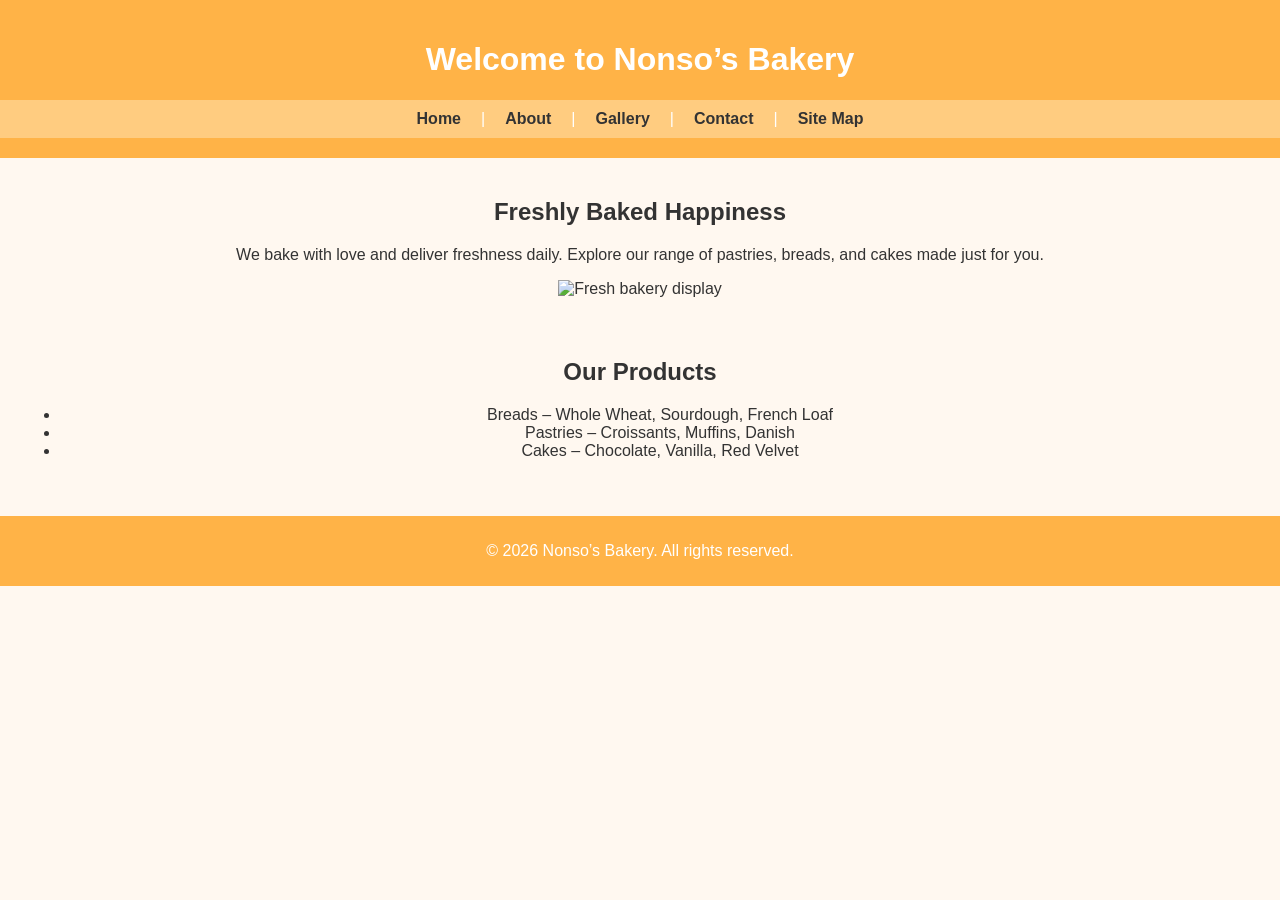
==== index.html @ 1081cbe5 "Add files via upload" ====
<!DOCTYPE html>
<html lang="en">
<head>
  <meta charset="UTF-8">
  <meta name="viewport" content="width=device-width, initial-scale=1.0">
  <title>Nonso’s Bakery</title>
  <!-- Link to external CSS file -->
  <link rel="stylesheet" href="styles/style.css">
</head>
<body>
  <!-- Header section with site title and navigation -->
  <header>
    <h1>Welcome to Nonso’s Bakery</h1>
    <nav>
      <!-- Navigation menu linking all pages -->
      <a href="index.html">Home</a> |
      <a href="about.html">About</a> |
      <a href="gallery.html">Gallery</a> |
      <a href="contact.html">Contact</a> |
      <a href="sitemap.html">Site Map</a>
    </nav>
  </header>

  <!-- Home section introducing the bakery -->
  <section id="home">
    <h2>Freshly Baked Happiness</h2>
    <p>We bake with love and deliver freshness daily. Explore our range of pastries, breads, and cakes made just for you.</p>
    <img src="images/bakery-banner.jpg" alt="Fresh bakery display">
  </section>

  <!-- Products section listing bakery items -->
  <section id="products">
    <h2>Our Products</h2>
    <ul>
      <li>Breads – Whole Wheat, Sourdough, French Loaf</li>
      <li>Pastries – Croissants, Muffins, Danish</li>
      <li>Cakes – Chocolate, Vanilla, Red Velvet</li>
    </ul>
  </section>

  <!-- Footer section -->
  <footer>
    <p>&copy; 2026 Nonso’s Bakery. All rights reserved.</p>
  </footer>
</body>
</html>
---- styles/style.css ----
/* ===============================
   Nonso's Bakery Website Styles
   =============================== */

/* General page styling */
body {
  font-family: 'Segoe UI', Arial, sans-serif;
  background-color: #fff8f0;
  color: #333;
  margin: 0;
  padding: 0;
}

/* Header and navigation */
header {
  background-color: #ffb347;
  color: white;
  text-align: center;
  padding: 20px 0;
}

nav {
  background-color: #ffcc80;
  display: flex;
  justify-content: center;
  gap: 20px;
  padding: 10px 0;
}

nav a {
  color: #333;
  text-decoration: none;
  font-weight: bold;
}

nav a:hover {
  color: #ff6600;
}

/* Sections */
section {
  padding: 20px;
  text-align: center;
}

/* Gallery layout */
.gallery {
  display: grid;
  grid-template-columns: repeat(auto-fit, minmax(250px, 1fr));
  gap: 15px;
  padding: 20px;
}

.gallery img {
  width: 100%;
  border-radius: 8px;
  box-shadow: 0 2px 5px rgba(0,0,0,0.2);
}

/* Footer */
footer {
  background-color: #ffb347;
  color: white;
  text-align: center;
  padding: 10px 0;
  margin-top: 20px;
}
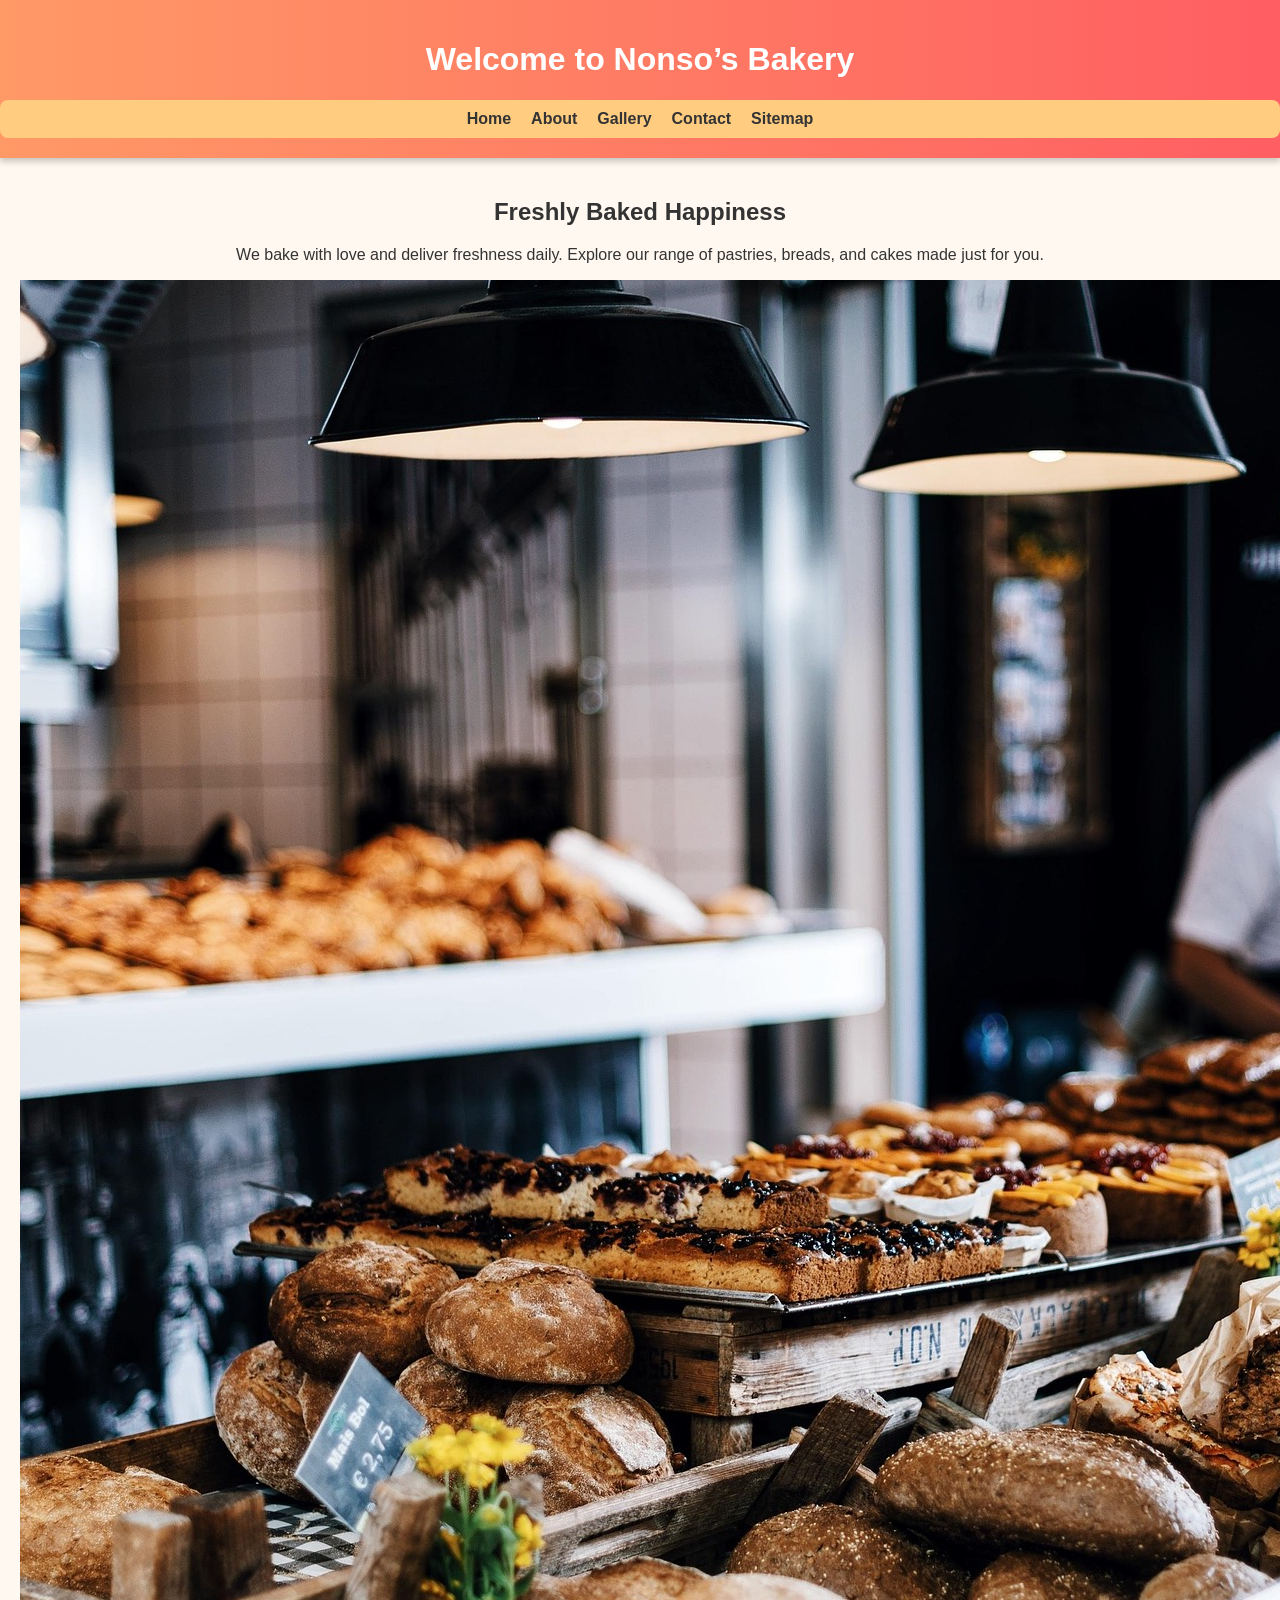
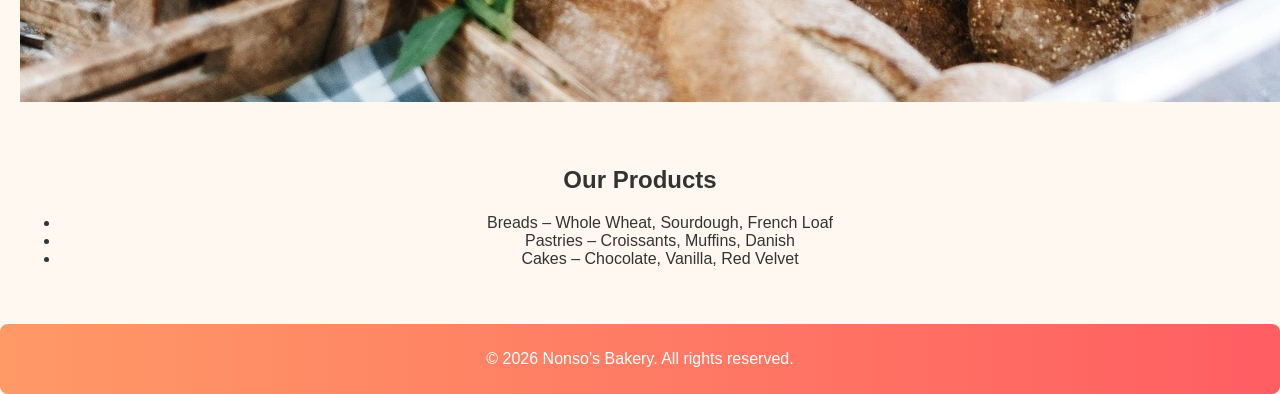
==== commit 15511c4a: "Add files via upload" ====
--- a/index.html
+++ b/index.html
@@ -13,19 +13,20 @@
     <h1>Welcome to Nonso’s Bakery</h1>
     <nav>
       <!-- Navigation menu linking all pages -->
-      <a href="index.html">Home</a> |
-      <a href="about.html">About</a> |
-      <a href="gallery.html">Gallery</a> |
-      <a href="contact.html">Contact</a> |
-      <a href="sitemap.html">Site Map</a>
+      <a href="index.html">Home</a>
+      <a href="about.html">About</a>
+      <a href="gallery.html">Gallery</a>
+      <a href="contact.html">Contact</a>
+      <a href="sitemap.html">Sitemap</a>
     </nav>
   </header>
 
-  <!-- Home section introducing the bakery -->
+  <!-- Hero section with banner image -->
   <section id="home">
     <h2>Freshly Baked Happiness</h2>
     <p>We bake with love and deliver freshness daily. Explore our range of pastries, breads, and cakes made just for you.</p>
-    <img src="images/bakery-banner.jpg" alt="Fresh bakery display">
+    <!-- Bakery banner image -->
+    <img src="images/bakery-banner.jpg" alt="Bakery display banner">
   </section>
 
   <!-- Products section listing bakery items -->
--- a/styles/style.css
+++ b/styles/style.css
@@ -4,64 +4,109 @@
 
 /* General page styling */
 body {
-  font-family: 'Segoe UI', Arial, sans-serif;
-  background-color: #fff8f0;
-  color: #333;
+  font-family: 'Segoe UI', Arial, sans-serif; /* Clean, readable font */
+  background-color: #fff8f0; /* Warm background color */
+  color: #333; /* Dark text for readability */
   margin: 0;
   padding: 0;
+  animation: fadeIn 1s ease-in; /* Fade-in animation on page load */
 }
 
-/* Header and navigation */
+/* Header styling with gradient background */
 header {
-  background-color: #ffb347;
+  background: linear-gradient(90deg, #ff9966, #ff5e62); /* Gradient effect */
   color: white;
   text-align: center;
   padding: 20px 0;
+  box-shadow: 0 4px 6px rgba(0,0,0,0.2); /* Shadow for depth */
 }
 
+/* Navigation menu styling */
 nav {
-  background-color: #ffcc80;
+  background-color: #ffcc80; /* Warm tone for nav bar */
   display: flex;
   justify-content: center;
   gap: 20px;
   padding: 10px 0;
+  border-radius: 8px; /* Rounded corners */
 }
 
 nav a {
   color: #333;
   text-decoration: none;
   font-weight: bold;
+  transition: color 0.3s, transform 0.3s; /* Smooth hover transition */
 }
 
 nav a:hover {
-  color: #ff6600;
+  color: #ff6600; /* Highlight color on hover */
+  transform: scale(1.1); /* Slight zoom effect */
 }
 
-/* Sections */
+/* Section styling */
 section {
   padding: 20px;
   text-align: center;
+  animation: slideUp 1s ease-in-out; /* Slide-up animation */
 }
 
-/* Gallery layout */
+/* Gallery layout using CSS Grid */
 .gallery {
   display: grid;
-  grid-template-columns: repeat(auto-fit, minmax(250px, 1fr));
+  grid-template-columns: repeat(auto-fit, minmax(250px, 1fr)); /* Responsive grid */
   gap: 15px;
   padding: 20px;
 }
 
 .gallery img {
   width: 100%;
-  border-radius: 8px;
-  box-shadow: 0 2px 5px rgba(0,0,0,0.2);
+  border-radius: 12px; /* Rounded corners for images */
+  box-shadow: 0 4px 8px rgba(0,0,0,0.3); /* Shadow for depth */
+  transition: transform 0.3s, box-shadow 0.3s; /* Smooth hover effect */
 }
 
-/* Footer */
+.gallery img:hover {
+  transform: scale(1.05) rotate(1deg); /* Zoom + slight rotation */
+  box-shadow: 0 6px 12px rgba(0,0,0,0.4); /* Stronger shadow on hover */
+}
+
+/* Footer styling with gradient */
 footer {
-  background-color: #ffb347;
+  background: linear-gradient(90deg, #ff9966, #ff5e62); /* Gradient footer */
   color: white;
   text-align: center;
   padding: 10px 0;
   margin-top: 20px;
+  border-radius: 8px;
 }
+
+/* Animations */
+@keyframes fadeIn {
+  from { opacity: 0; } /* Start invisible */
+  to { opacity: 1; }   /* End fully visible */
+}
+
+@keyframes slideUp {
+  from { transform: translateY(30px); opacity: 0; } /* Start lower + invisible */
+  to { transform: translateY(0); opacity: 1; }      /* End normal + visible */
+}
+
+/* Responsive Design */
+@media (max-width: 768px) {
+  nav {
+    flex-direction: column; /* Stack menu vertically */
+    gap: 10px;
+  }
+  section {
+    padding: 15px;
+  }
+}
+
+@media (max-width: 480px) {
+  h1, h2 {
+    font-size: 1.2em; /* Smaller headings on mobile */
+  }
+  .gallery img {
+    border-radius: 8px; /* Slightly smaller rounding on mobile */
+  }
+}
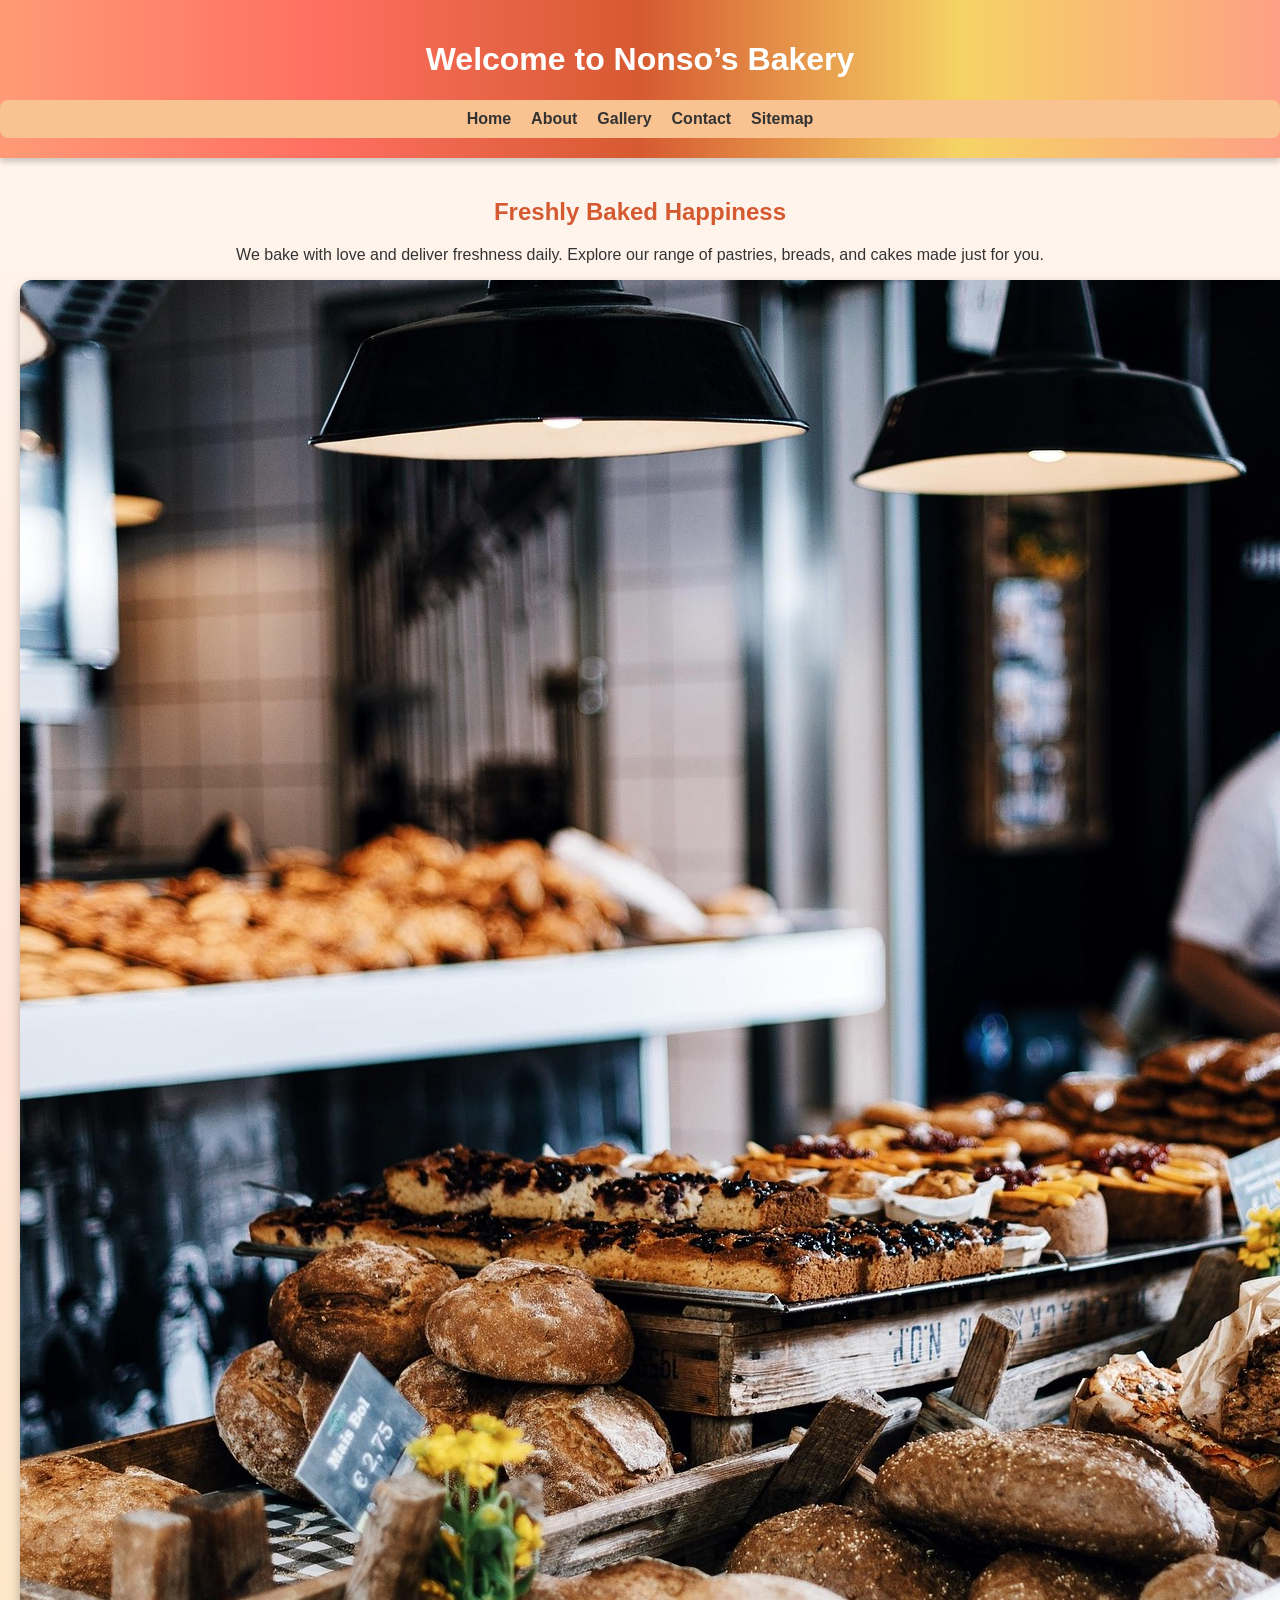
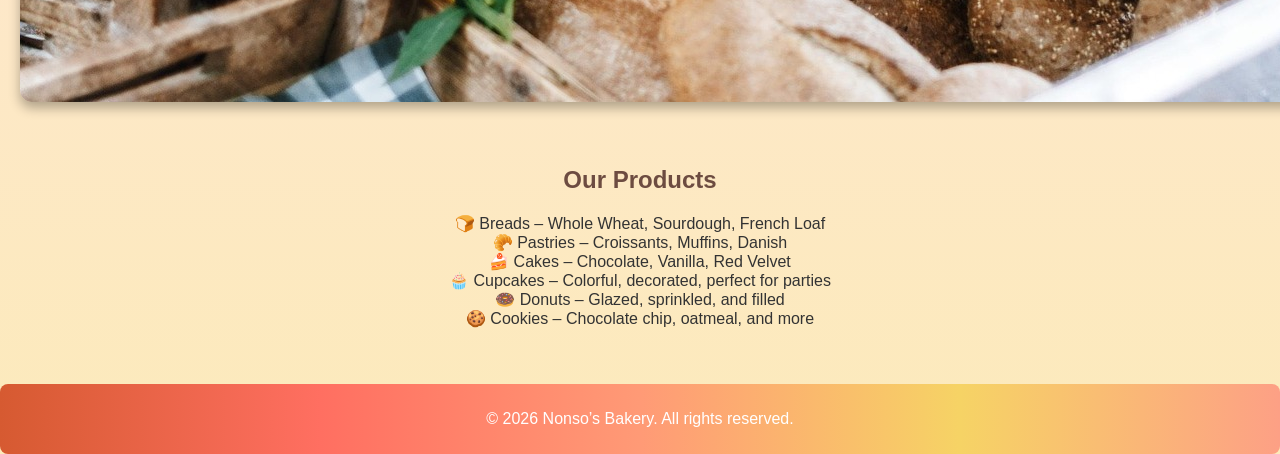
==== commit 2cab8422: "Add files via upload" ====
--- a/index.html
+++ b/index.html
@@ -23,19 +23,22 @@
 
   <!-- Hero section with banner image -->
   <section id="home">
-    <h2>Freshly Baked Happiness</h2>
+    <h2 style="color:#d65a31;">Freshly Baked Happiness</h2>
     <p>We bake with love and deliver freshness daily. Explore our range of pastries, breads, and cakes made just for you.</p>
     <!-- Bakery banner image -->
-    <img src="images/bakery-banner.jpg" alt="Bakery display banner">
+    <img src="images/bakery-banner.jpg" alt="Bakery display banner" style="border-radius:12px; box-shadow:0 6px 12px rgba(0,0,0,0.3);">
   </section>
 
   <!-- Products section listing bakery items -->
   <section id="products">
-    <h2>Our Products</h2>
-    <ul>
-      <li>Breads – Whole Wheat, Sourdough, French Loaf</li>
-      <li>Pastries – Croissants, Muffins, Danish</li>
-      <li>Cakes – Chocolate, Vanilla, Red Velvet</li>
+    <h2 style="color:#6d4c41;">Our Products</h2>
+    <ul style="list-style:none; padding:0;">
+      <li>🍞 Breads – Whole Wheat, Sourdough, French Loaf</li>
+      <li>🥐 Pastries – Croissants, Muffins, Danish</li>
+      <li>🍰 Cakes – Chocolate, Vanilla, Red Velvet</li>
+      <li>🧁 Cupcakes – Colorful, decorated, perfect for parties</li>
+      <li>🍩 Donuts – Glazed, sprinkled, and filled</li>
+      <li>🍪 Cookies – Chocolate chip, oatmeal, and more</li>
     </ul>
   </section>
 
--- a/styles/style.css
+++ b/styles/style.css
@@ -5,16 +5,16 @@
 /* General page styling */
 body {
   font-family: 'Segoe UI', Arial, sans-serif; /* Clean, readable font */
-  background-color: #fff8f0; /* Warm background color */
+  background: linear-gradient(to bottom, #fff8f0, #ffe5d9, #fceabb); /* Warm gradient background */
   color: #333; /* Dark text for readability */
   margin: 0;
   padding: 0;
   animation: fadeIn 1s ease-in; /* Fade-in animation on page load */
 }
 
-/* Header styling with gradient background */
+/* Header styling with vibrant gradient */
 header {
-  background: linear-gradient(90deg, #ff9966, #ff5e62); /* Gradient effect */
+  background: linear-gradient(90deg, #ff9a76, #ff6f61, #d65a31, #f6d365, #fda085); /* Rich bakery tones */
   color: white;
   text-align: center;
   padding: 20px 0;
@@ -23,7 +23,7 @@
 
 /* Navigation menu styling */
 nav {
-  background-color: #ffcc80; /* Warm tone for nav bar */
+  background-color: #f8c291; /* Warm gold tone */
   display: flex;
   justify-content: center;
   gap: 20px;
@@ -39,7 +39,7 @@
 }
 
 nav a:hover {
-  color: #ff6600; /* Highlight color on hover */
+  color: #6d4c41; /* Chocolate brown hover */
   transform: scale(1.1); /* Slight zoom effect */
 }
 
@@ -54,15 +54,17 @@
 .gallery {
   display: grid;
   grid-template-columns: repeat(auto-fit, minmax(250px, 1fr)); /* Responsive grid */
-  gap: 15px;
+  gap: 20px;
   padding: 20px;
 }
 
 .gallery img {
   width: 100%;
+  height: 220px;
+  object-fit: cover;
   border-radius: 12px; /* Rounded corners for images */
   box-shadow: 0 4px 8px rgba(0,0,0,0.3); /* Shadow for depth */
-  transition: transform 0.3s, box-shadow 0.3s; /* Smooth hover effect */
+  transition: transform 0.4s, box-shadow 0.4s; /* Smooth hover effect */
 }
 
 .gallery img:hover {
@@ -72,7 +74,7 @@
 
 /* Footer styling with gradient */
 footer {
-  background: linear-gradient(90deg, #ff9966, #ff5e62); /* Gradient footer */
+  background: linear-gradient(90deg, #d65a31, #ff6f61, #ff9a76, #f6d365, #fda085); /* Vibrant footer gradient */
   color: white;
   text-align: center;
   padding: 10px 0;
